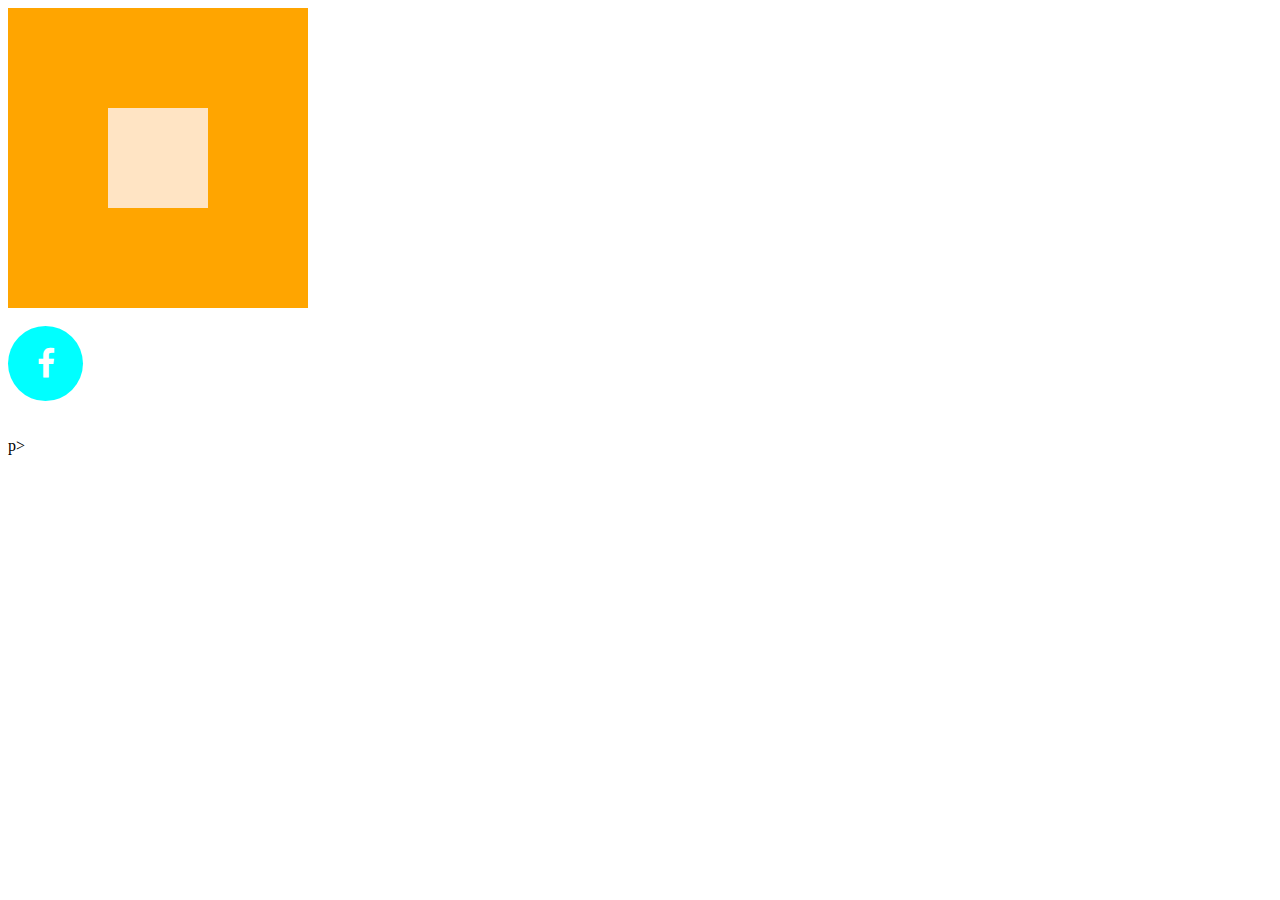
==== index.html @ 7567aa77 "comit" ====
<!DOCTYPE html>
<html lang="en">
<head>
    <meta charset="UTF-8">
    <title>animacje</title>
    <link rel="stylesheet" href="css/style.css">
    <link rel="stylesheet" href="font-awesome-4.7.0/css/font-awesome.min.css">
 
    
    
</head>
<body>
  
  <div id="duzykwadrat">
      <div id="malykwadrat"></div>
  </div>
  <br>
  
   <div id="circle">
   <div class="fa fa-facebook" id="logo"></div>
   </div>
   <br>
   <br>
   
p>
   
   
    
</body>
</html>
---- css/style.css ----
#duzykwadrat {
    position: relative;
    height: 300px;
    width: 300px;
    background-color: orange;
    
}
#malykwadrat {
    background-color: bisque;
    width: 100px;
    height: 100px;
    position: absolute;
    left: 50%;
    top: 50%;
    transform: translate(-50%, -50%);
}

#circle {
    width: 75px;
    height: 75px;
    border-radius: 100%;
   background-color: aqua;
    position: relative
}

#logo {
    color: white;
    font-size: 2em;
    position: absolute;
    top: 50%;
    left: 50%;
    transform: translate(-50%, -50%);
}

#grad1 {
    height: 50px;
    background: linear-gradient(left, red, orange, yellow, green, blue, indigo, violet);
}
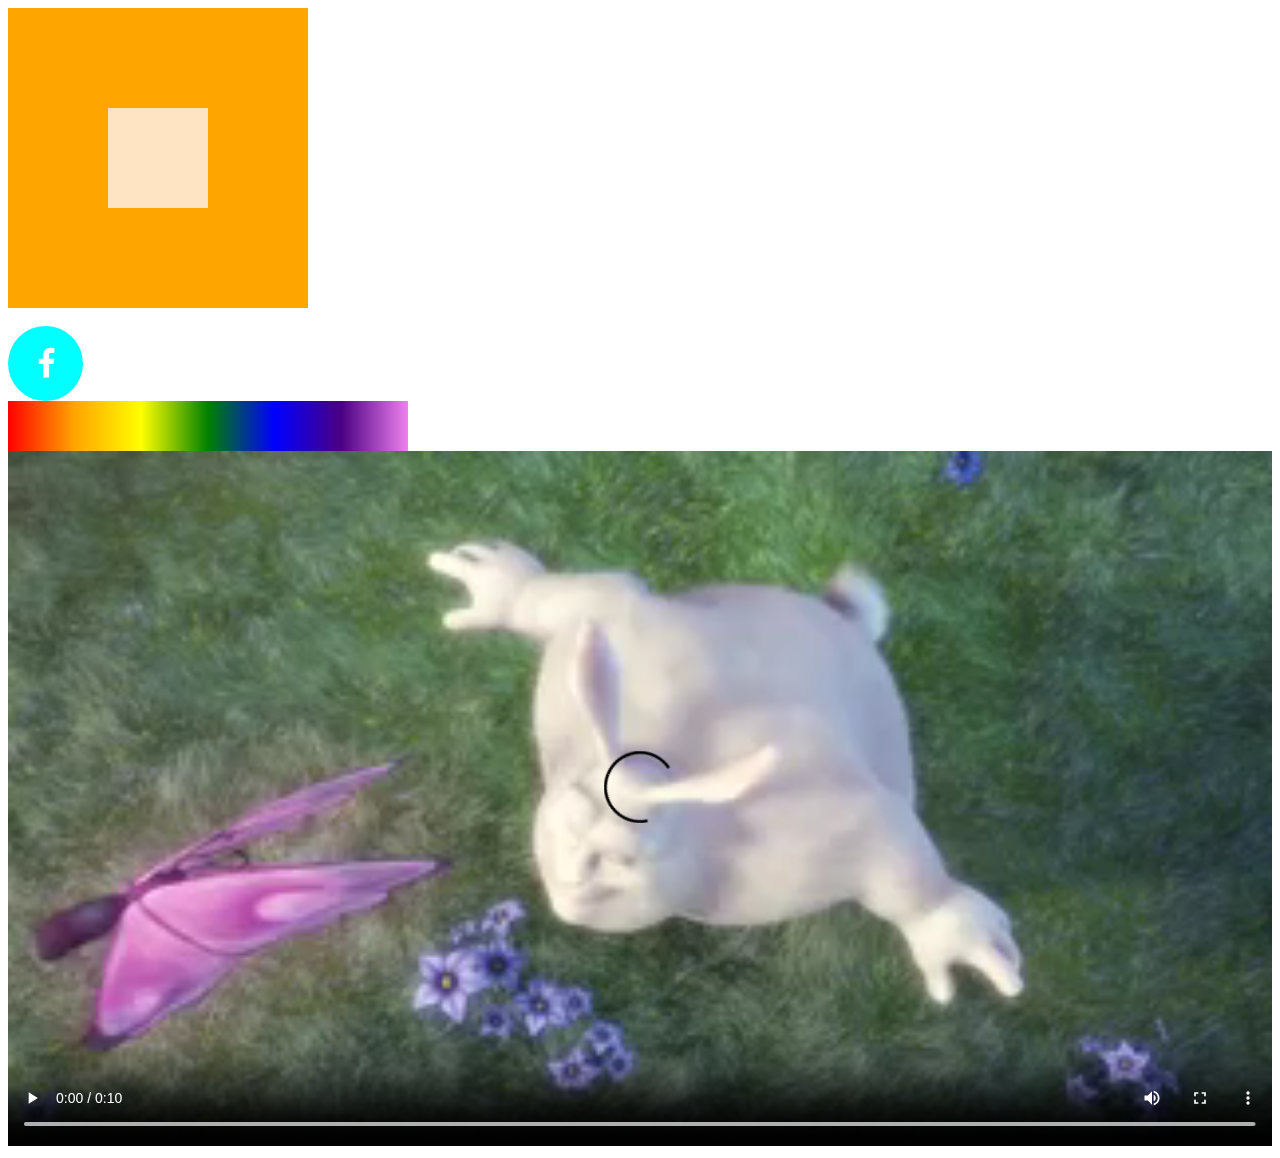
==== commit 171389ec: "zad 4" ====
--- a/index.html
+++ b/index.html
@@ -5,26 +5,33 @@
     <title>animacje</title>
     <link rel="stylesheet" href="css/style.css">
     <link rel="stylesheet" href="font-awesome-4.7.0/css/font-awesome.min.css">
- 
-    
-    
+    <link rel="stylesheet" href=mov_bbb.mp4>
+
+
+
 </head>
+
 <body>
-  
-  <div id="duzykwadrat">
-      <div id="malykwadrat"></div>
-  </div>
-  <br>
-  
-   <div id="circle">
-   <div class="fa fa-facebook" id="logo"></div>
-   </div>
-   <br>
-   <br>
-   
-p>
-   
-   
-    
+
+    <div id="duzykwadrat">
+        <div id="malykwadrat"></div>
+    </div>
+    <br>
+
+    <div id="circle">
+        <div class="fa fa-facebook" id="logo"></div>
+    </div>
+
+
+    <div id="grad1"></div>
+
+<video width="400" controls>
+<source src="mov_bbb.mp4" type="video/mp4"></video>
+
+
+
+
+
+
 </body>
 </html>--- a/css/style.css
+++ b/css/style.css
@@ -34,5 +34,11 @@
 
 #grad1 {
     height: 50px;
-    background: linear-gradient(left, red, orange, yellow, green, blue, indigo, violet);
+    width: 400px;
+    background: linear-gradient(to right, red, orange, yellow, green, blue, indigo, violet);
+}
+
+video {
+    width: 100%;
+    height: auto;
 }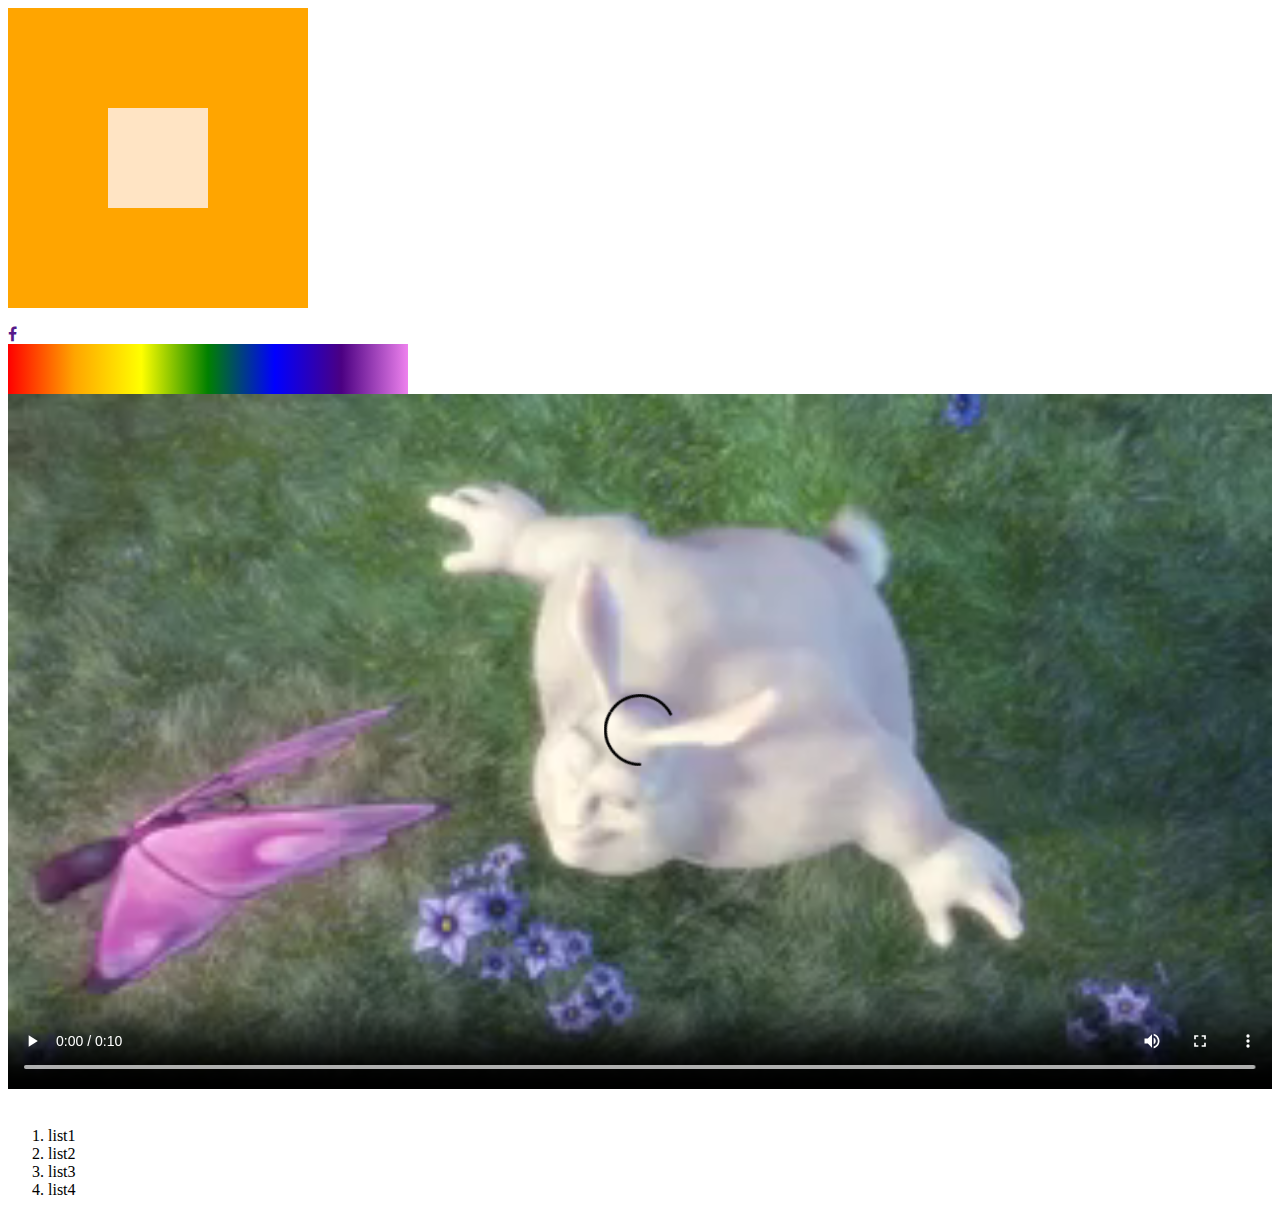
==== commit a4d6270f: "5" ====
--- a/index.html
+++ b/index.html
@@ -18,15 +18,21 @@
     </div>
     <br>
 
-    <div id="circle">
-        <div class="fa fa-facebook" id="logo"></div>
-    </div>
+    <a href="" class="cicle-button"><i class="fa fa-facebook"></i></a>
 
 
     <div id="grad1"></div>
 
-<video width="400" controls>
+    <video width="400" controls>
 <source src="mov_bbb.mp4" type="video/mp4"></video>
+    <br>
+    <br>
+    <ul>
+        <li>list1</li>
+        <li>list2</li>
+        <li>list3</li>
+        <li>list4</li>
+    </ul>
 
 
 
--- a/css/style.css
+++ b/css/style.css
@@ -15,7 +15,7 @@
     transform: translate(-50%, -50%);
 }
 
-#circle {
+#circle{
     width: 75px;
     height: 75px;
     border-radius: 100%;
@@ -41,4 +41,10 @@
 video {
     width: 100%;
     height: auto;
-}+}
+
+ul {
+   list-style-type: facebook;
+    
+}
+
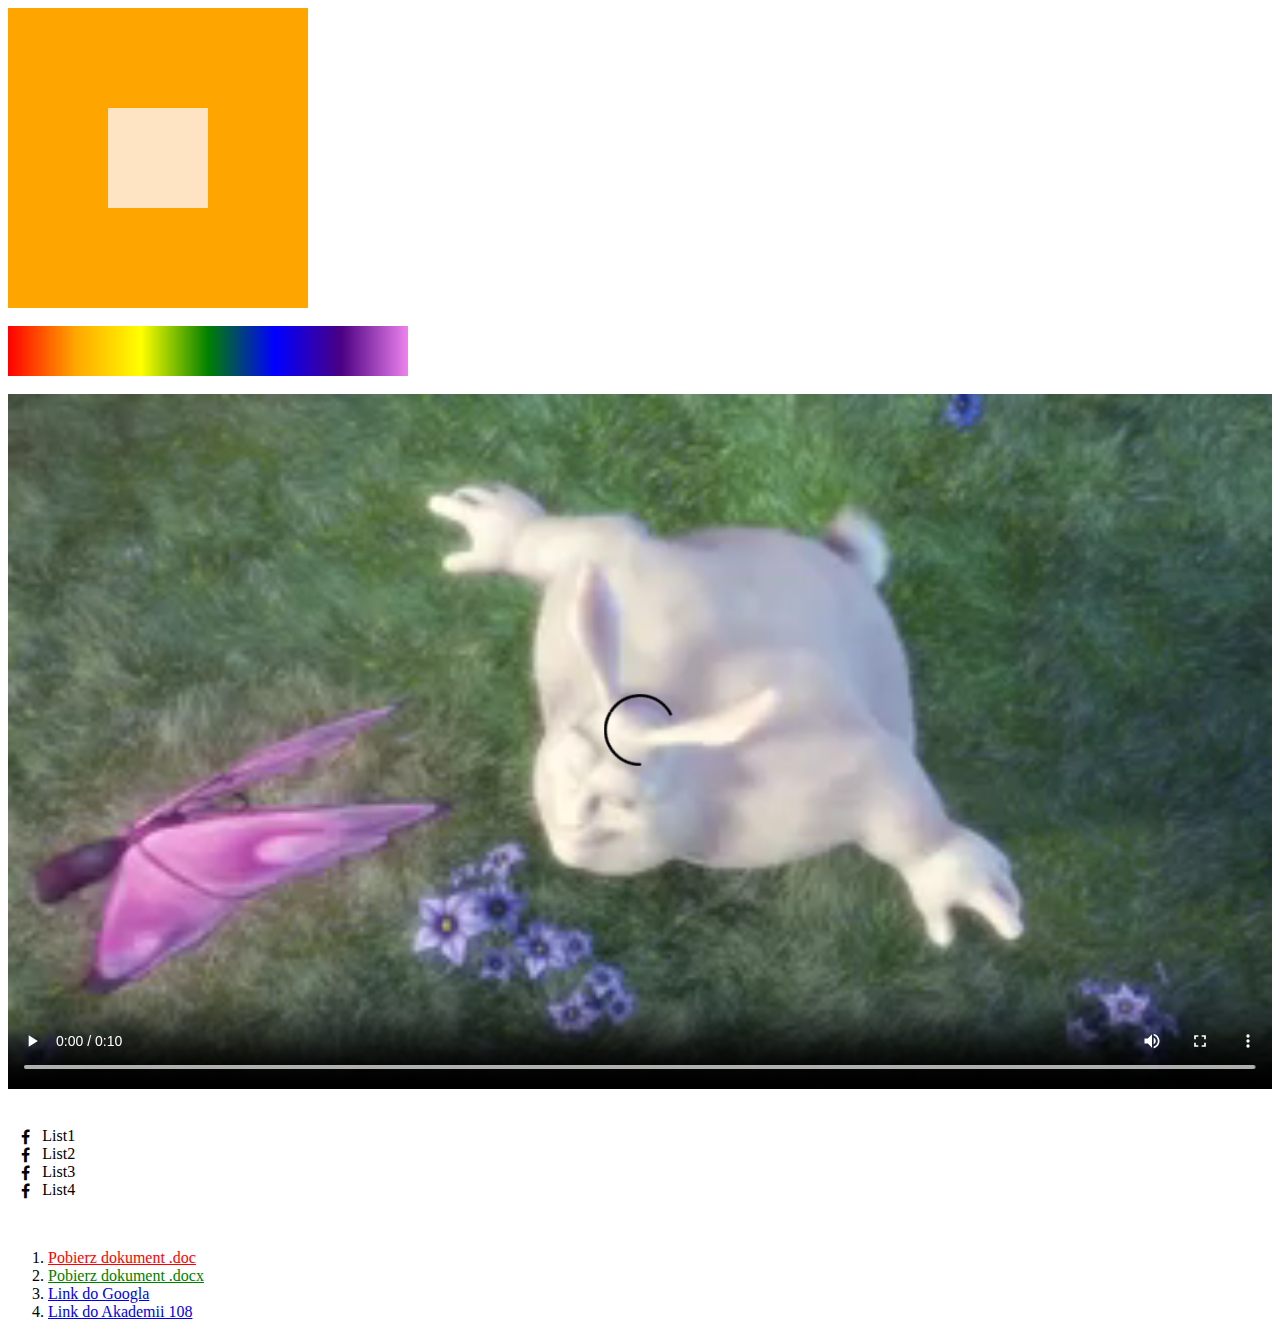
==== commit bedc5b4c: "6" ====
--- a/index.html
+++ b/index.html
@@ -18,22 +18,28 @@
     </div>
     <br>
 
-    <a href="" class="cicle-button"><i class="fa fa-facebook"></i></a>
+  
 
 
-    <div id="grad1"></div>
+    <div id="grad1"></div><br>
 
     <video width="400" controls>
 <source src="mov_bbb.mp4" type="video/mp4"></video>
     <br>
     <br>
-    <ul>
-        <li>list1</li>
-        <li>list2</li>
-        <li>list3</li>
-        <li>list4</li>
+    <ul class="fa-ul">
+        <li><i class="fa-li fa fa-facebook"></i>List1</li>
+        <li><i class="fa-li fa fa-facebook"></i>List2</li>
+        <li><i class="fa-li fa fa-facebook"></i>List3</li>
+        <li><i class="fa-li fa fa-facebook"></i>List4</li>
     </ul>
-
+<br>
+<ul>
+    <li><a href="http://example/download/document.doc">Pobierz dokument .doc</a></li>
+    <li><a href="http://example/download/document.docx">Pobierz dokument .docx</a></li>
+    <li><a href="http://google.com">Link do Googla</a></li>
+    <li><a href="https://akademia108.pl">Link do Akademii 108</a></li>
+</ul>
 
 
 
--- a/css/style.css
+++ b/css/style.css
@@ -48,3 +48,10 @@
     
 }
 
+
+a[href$=".doc"] {
+    color: red;
+}
+a[href$=".docx"] {
+    color: green;
+}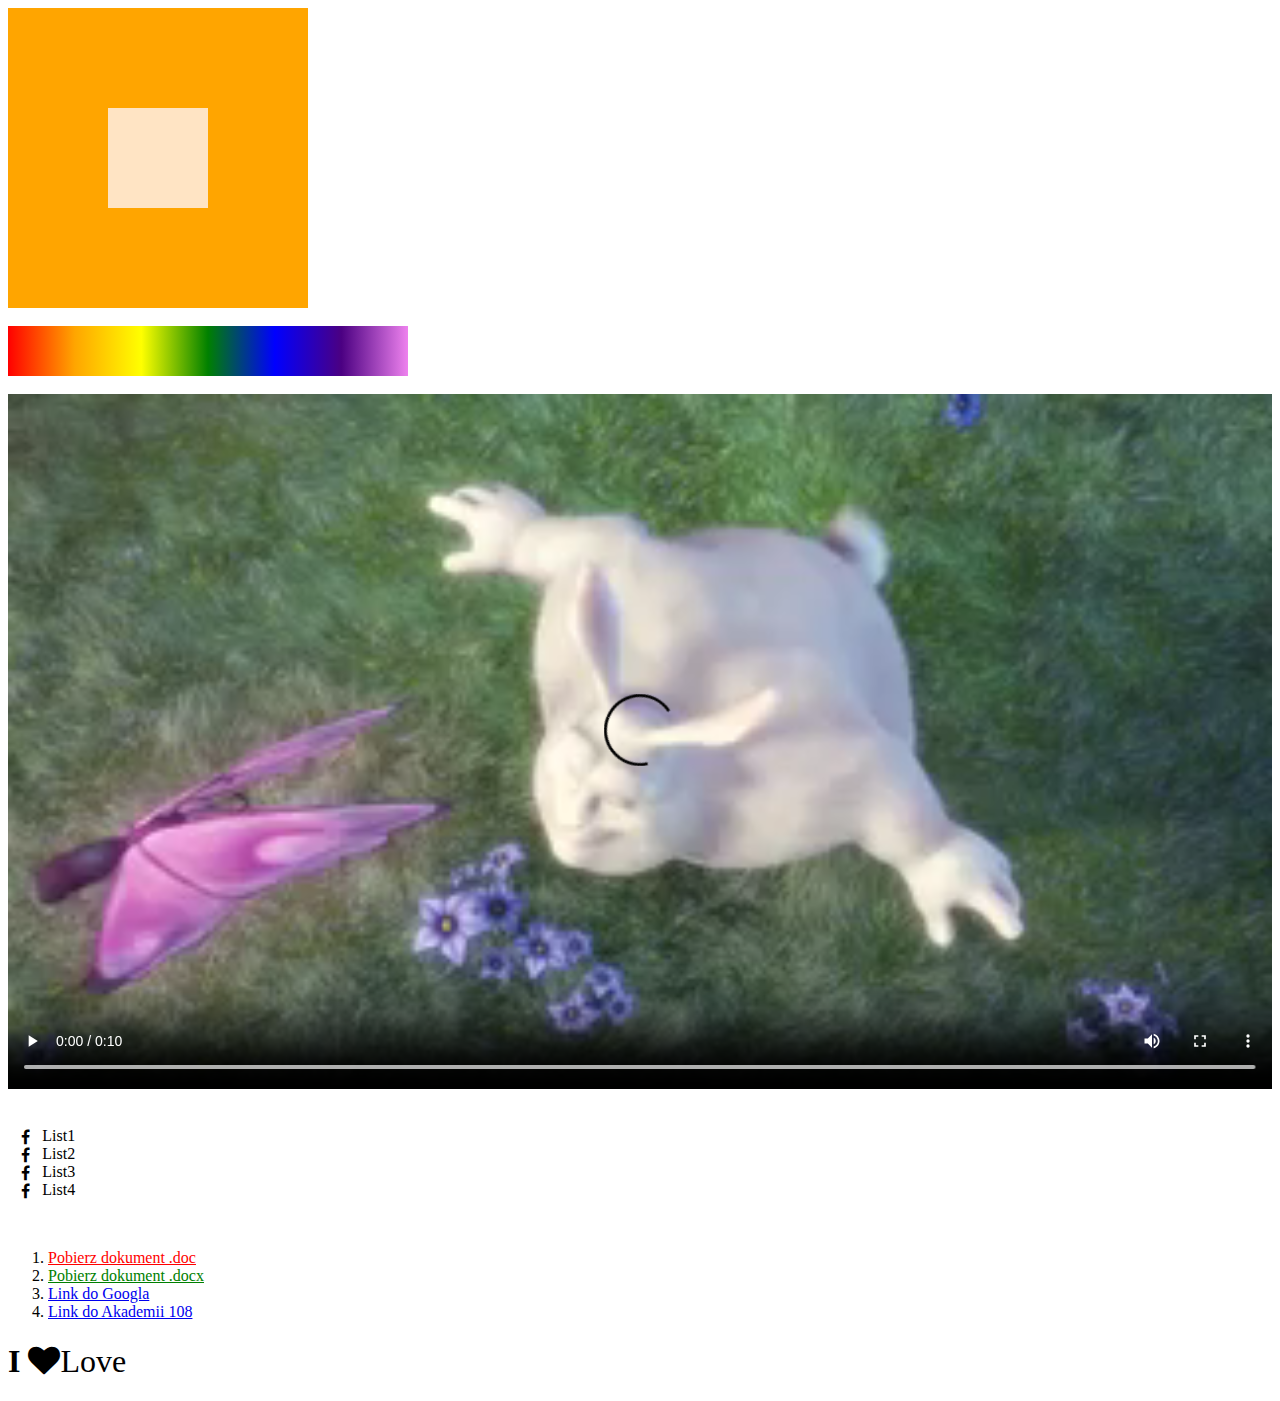
==== commit ab7a98a0: "7" ====
--- a/index.html
+++ b/index.html
@@ -34,6 +34,9 @@
         <li><i class="fa-li fa fa-facebook"></i>List4</li>
     </ul>
 <br>
+
+
+
 <ul>
     <li><a href="http://example/download/document.doc">Pobierz dokument .doc</a></li>
     <li><a href="http://example/download/document.docx">Pobierz dokument .docx</a></li>
@@ -42,7 +45,7 @@
 </ul>
 
 
-
+<h1>I <i class="fa fa-heart pulse">Love</i></h1>
 
 
 </body>
